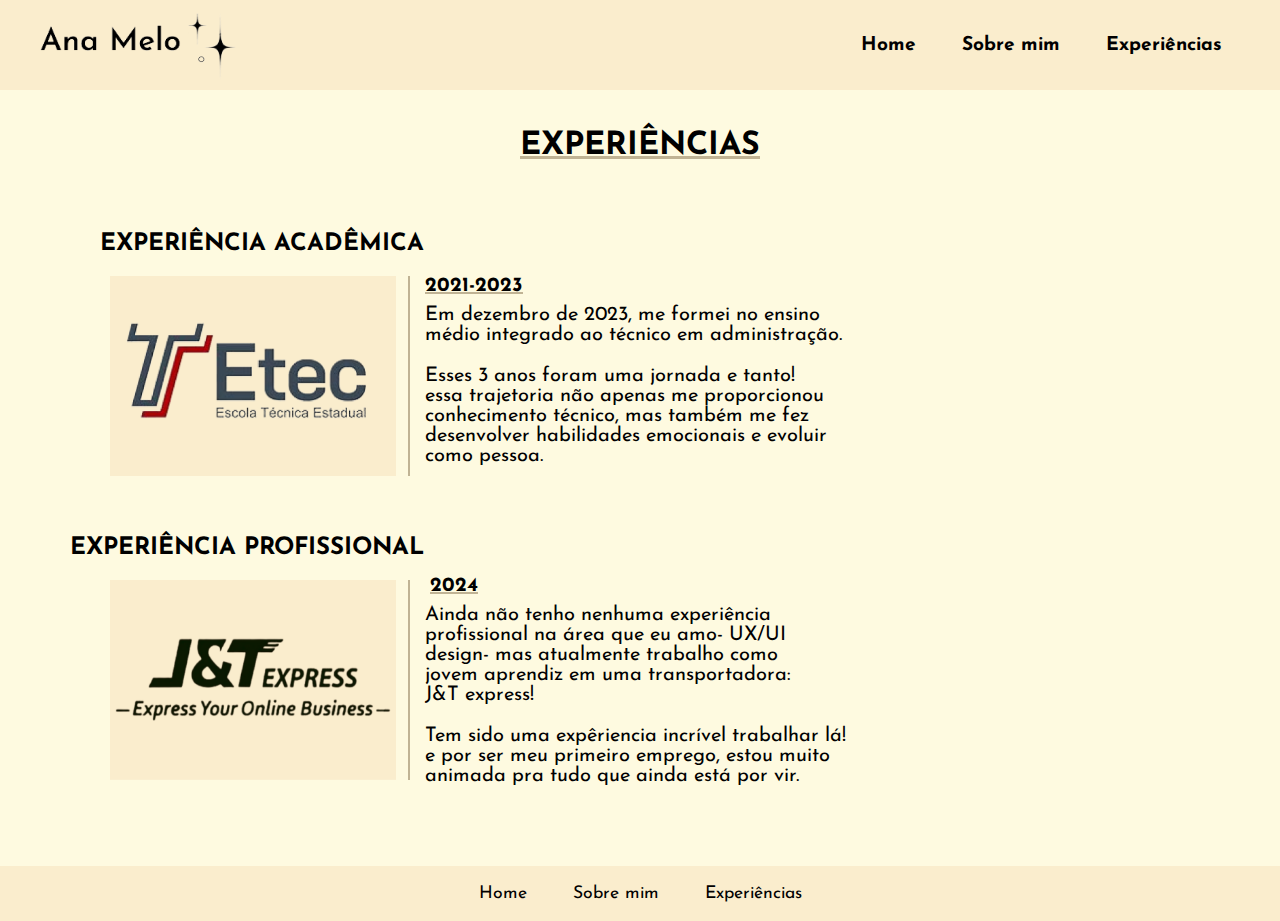
==== view/experiencia.html @ d231f1f3 "commit inicial" ====
<!DOCTYPE html>
<html lang="pt-br">
<head>
    <meta charset="UTF-8">
    <meta name="viewport" content="width=device-width, initial-scale=1.0">
    <title>Ana Melo</title>
    <link rel="stylesheet" href="/css/global.css">
    <link rel="stylesheet" href="/css/experiencias.css">
    <link rel="shortcut icon" type="image/png" href="/images/stars.png">
    <link rel="preconnect" href="https://fonts.googleapis.com">
    <link rel="preconnect" href="https://fonts.gstatic.com" crossorigin>
    <link href="https://fonts.googleapis.com/css2?family=Josefin+Sans:ital,wght@0,100..700;1,100..700&display=swap" rel="stylesheet">
</head>
<body>
    <header class="header">
        <nav>
            <img src="/images/header.name.png" alt="logo">
            <ul>
                <li><a href="/index.html">Home</a></li>
                <li><a href="/view/sobremim.html">Sobre mim</a></li>
                <li><a href="/experiencia.html">Experiências</a></li>
            </ul>
        </nav>
    </header>
    <main>
        <div class="title">
            <h1>EXPERIÊNCIAS</h1>
        </div>

        <div class="escola">
            <h2>EXPERIÊNCIA ACADÊMICA</h2>
            <img src="/images/etec.png">
            <h3>2021-2023</h3>
            <p>Em dezembro de 2023, me formei no ensino<br>médio integrado ao técnico em administração.</p><br>
            <p>Esses 3 anos foram uma jornada e tanto!<br>essa trajetoria não apenas me proporcionou<br>conhecimento técnico, mas também me fez<br>desenvolver habilidades emocionais e evoluir<br>como pessoa.</p>
        </div>

<div class="trabalho">
    <span>
    <h2>EXPERIÊNCIA PROFISSIONAL</h2>
    </span>
    <img src="/images/jtexpress.png">
    <span>
        <h3>2024</h3>
    </span>
    <span>
    <p>Ainda não tenho nenhuma experiência<br>profissional na área que eu amo- UX/UI<br>design- mas atualmente trabalho como<br>jovem aprendiz em uma transportadora:<br>J&T express!</p><BR>
        <P>Tem sido uma expêriencia incrível trabalhar lá!<br>e por ser meu primeiro emprego, estou muito<br>animada pra tudo que ainda está por vir.</P>
    </span>
</div>
<footer>
    <nav>
        <ul>
            <li><a href="/index.html">Home</a></li>
            <li><a href="/view/sobremim.html">Sobre mim</a></li>
            <li><a href="/view/experiencia.html">Experiências</a></li>
        </ul>
</footer>
    </main>
</body>
</html>
---- css/global.css ----
* {
    margin: 0%;
    padding: 0;
    box-sizing: border-box;
    font-family: "Josefin Sans";
}

:root {
    --background:#FEFAE0;
    --header: #FAEDCD;
    --letter: #000000;
    --hover: #816E41;
    --icons: #af9a68;
    --line: #C0B394;
    --destaque: #9A7653;
}

::-webkit-scrollbar {
    width: 6px;
    height: 4px;
}

::-webkit-scrollbar-thumb {
    background-color: #e4d1a6; 
    border-radius: 4px; 
}

::-webkit-scrollbar-track {
    background-color: #fff; 
}
---- css/experiencias.css ----
body {
    background-color: var(--background);
    width: 100%;
    height: 100vh;
    display: flex;
    flex-direction: column;
}

header {
    width: 100%;
    height: 90px;
    display: flex;
    align-items: center;
    justify-content: center;
    background: var(--header);
    position: fixed;
    top: 0;
    left: 0;
}

header nav {
    width: 100%;
    height: 90px;
    margin: 0 auto;
    padding: 0 40px;
    display: flex;
    align-items: center;
    justify-content: space-between;
}

header nav img{
    height: 70px;
    display: flex;
    justify-content: center;
    align-items: center;
    position: relative;
}

header ul {
    display: flex;
    gap: 10px;
}

header ul li {
    width: 100%;
    height: 100px;
    display: flex;
    justify-content: space-between;
    color: #000000;
    list-style-type: none;
}

header ul li a:link,
header ul li a:visited {
    display: flex;
    justify-content: center;
    font-size: 1.2rem;
    font-weight: bold;
    text-decoration: none;
    color: #000000;
    transition: 0.5s;
    text-align: center;
    display: flex;
    align-items: center;
    padding: 18px; 
    white-space: nowrap;
}

header ul li a:hover{
    color: var(--hover);
}

main{
height: 100vh;
margin-top: 90px;
}

main h1{
    width: 100%;
    margin-top: 40px;
    display: flex;
    justify-content: center;
    color: var(--letter);
    text-decoration: underline var(--line);
}

main h2{
    margin-top: 70px;
    margin-left: 100px;
    width: 330px;
}

main img{
    width: 300px;
    height: 200px;
    margin-left: 110px;
    margin-top: 20px;
    padding-right: 12px;
    border-right: 2px solid var(--line);
}

main h3{
    width: 98px;
    height: 24px;
    margin-left: 425px;
    margin-top: -204px;
    font-size: 20px;
    text-decoration: underline var(--line);
}

main p{
    margin-left: 425px;
    margin-top: 5px;
    font-size: 20px;
}

main .trabalho span h2{
    width: 360px;
    font-size: 24px;
    margin-top: 70px;
    margin-left: 70px;
}

main .trabalho span h3{
    margin-top: -208px;
    margin-left: 430px;
}

footer {
    background-color: var(--header);
    width: 100%;
    height: 55px;
    margin: auto;
    bottom: 0;
    display: flex;
    text-align: center;
    justify-content: center;
    margin-top: 80px;
}

footer nav {
    display: flex;
    align-items: center;
    justify-content: space-between;
}

footer ul {
    display: flex;
    gap: 10px;
}

footer ul li {
    display: flex;
    justify-content: space-between;
    color: var(--letter);
    list-style-type: none;
    align-items: center;
}

footer ul li a:link,
footer ul li a:visited {
    display: flex;
    justify-content: center;
    font-size: 1.1rem;
    font-weight: 400;
    text-decoration: none;
    color: var(--letter);
    transition: 0.5s;
    text-align: center;
    display: flex;
    align-items: center;
    padding: 18px;
    white-space: nowrap;
}

footer ul li a:hover{
    color: var(--hover);
}

footer a{
    text-decoration: none;
}
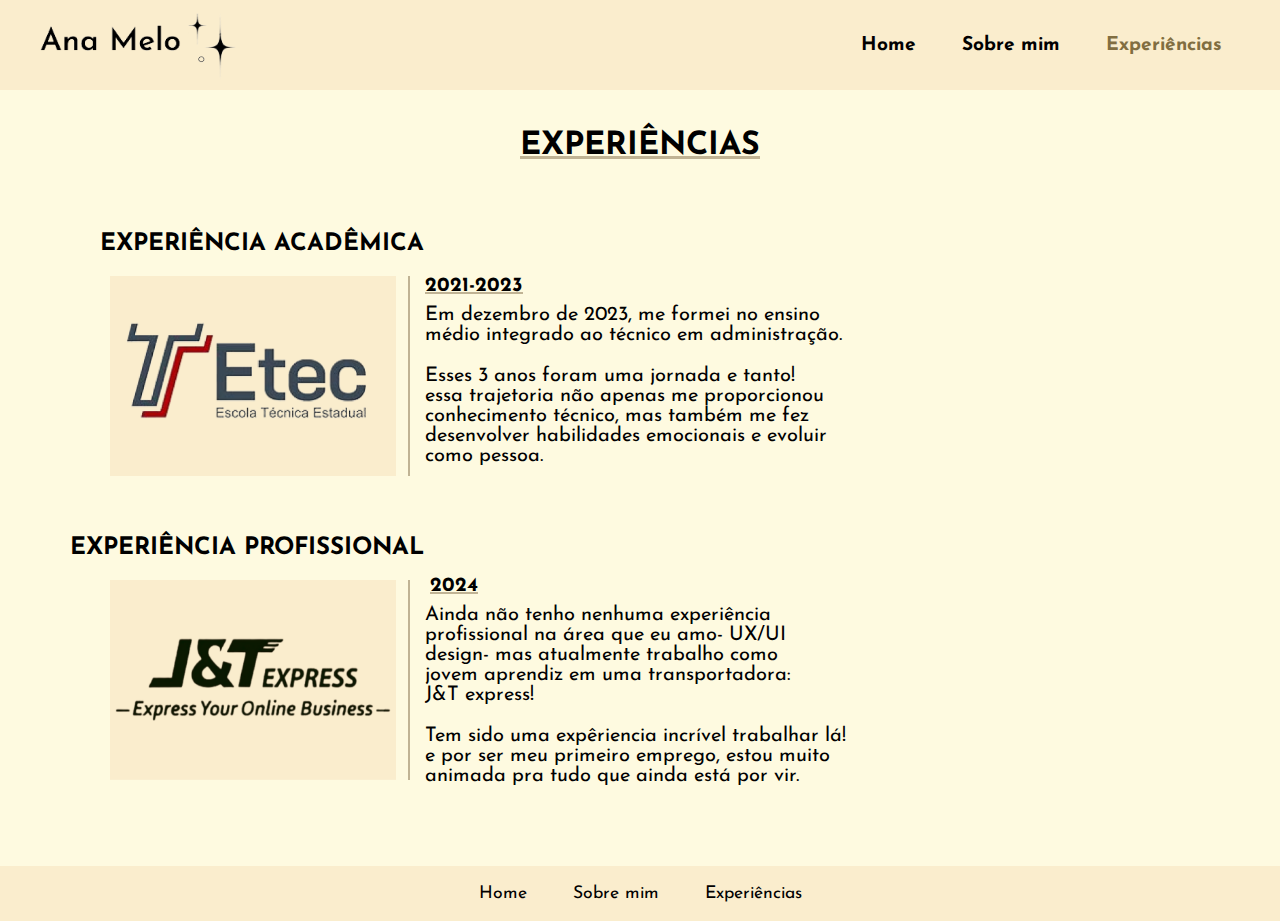
==== commit 6011ebaf: "acessibilidade_first-commit" ====
--- a/view/experiencia.html
+++ b/view/experiencia.html
@@ -14,11 +14,11 @@
 <body>
     <header class="header">
         <nav>
-            <img src="/images/header.name.png" alt="logo">
+            <img src="/images/header.name.png" alt="Logo com o nome 'Ana Melo'">
             <ul>
                 <li><a href="/index.html">Home</a></li>
                 <li><a href="/view/sobremim.html">Sobre mim</a></li>
-                <li><a href="/experiencia.html">Experiências</a></li>
+                <li><a href="/experiencia.html" class="selected">Experiências</a></li>
             </ul>
         </nav>
     </header>
@@ -27,27 +27,28 @@
             <h1>EXPERIÊNCIAS</h1>
         </div>
 
+    <!-- Adição da tag "alt" -->
         <div class="escola">
-            <h2>EXPERIÊNCIA ACADÊMICA</h2>
-            <img src="/images/etec.png">
+            <h2>EXPERIÊNCIA ACADÊMICA</h2> 
+            <img src="/images/etec.png" alt="Logo da escola 'ETEC'">
             <h3>2021-2023</h3>
             <p>Em dezembro de 2023, me formei no ensino<br>médio integrado ao técnico em administração.</p><br>
             <p>Esses 3 anos foram uma jornada e tanto!<br>essa trajetoria não apenas me proporcionou<br>conhecimento técnico, mas também me fez<br>desenvolver habilidades emocionais e evoluir<br>como pessoa.</p>
         </div>
 
-<div class="trabalho">
-    <span>
-    <h2>EXPERIÊNCIA PROFISSIONAL</h2>
-    </span>
-    <img src="/images/jtexpress.png">
-    <span>
-        <h3>2024</h3>
-    </span>
-    <span>
-    <p>Ainda não tenho nenhuma experiência<br>profissional na área que eu amo- UX/UI<br>design- mas atualmente trabalho como<br>jovem aprendiz em uma transportadora:<br>J&T express!</p><BR>
-        <P>Tem sido uma expêriencia incrível trabalhar lá!<br>e por ser meu primeiro emprego, estou muito<br>animada pra tudo que ainda está por vir.</P>
-    </span>
-</div>
+        <div class="trabalho">
+            <span>
+            <h2>EXPERIÊNCIA PROFISSIONAL</h2>
+            </span>
+            <img src="/images/jtexpress.png" alt="Logo da empresa J&t express">
+            <span>
+                <h3>2024</h3>
+            </span>
+            <span>
+            <p>Ainda não tenho nenhuma experiência<br>profissional na área que eu amo- UX/UI<br>design- mas atualmente trabalho como<br>jovem aprendiz em uma transportadora:<br>J&T express!</p><BR>
+            <P>Tem sido uma expêriencia incrível trabalhar lá!<br>e por ser meu primeiro emprego, estou muito<br>animada pra tudo que ainda está por vir.</P>
+            </span>
+        </div>
 <footer>
     <nav>
         <ul>
--- a/css/global.css
+++ b/css/global.css
@@ -25,6 +25,10 @@
     border-radius: 4px; 
 }
 
+::-webkit-scrollbar-thumb:hover {
+    background-color: #cab889;
+}
+
 ::-webkit-scrollbar-track {
     background-color: #fff; 
 }
--- a/css/experiencias.css
+++ b/css/experiencias.css
@@ -68,6 +68,12 @@
 
 header ul li a:hover{
     color: var(--hover);
+}
+
+header ul li a.selected,
+header ul li a:hover{
+    color: var(--hover);
+    
 }
 
 main{
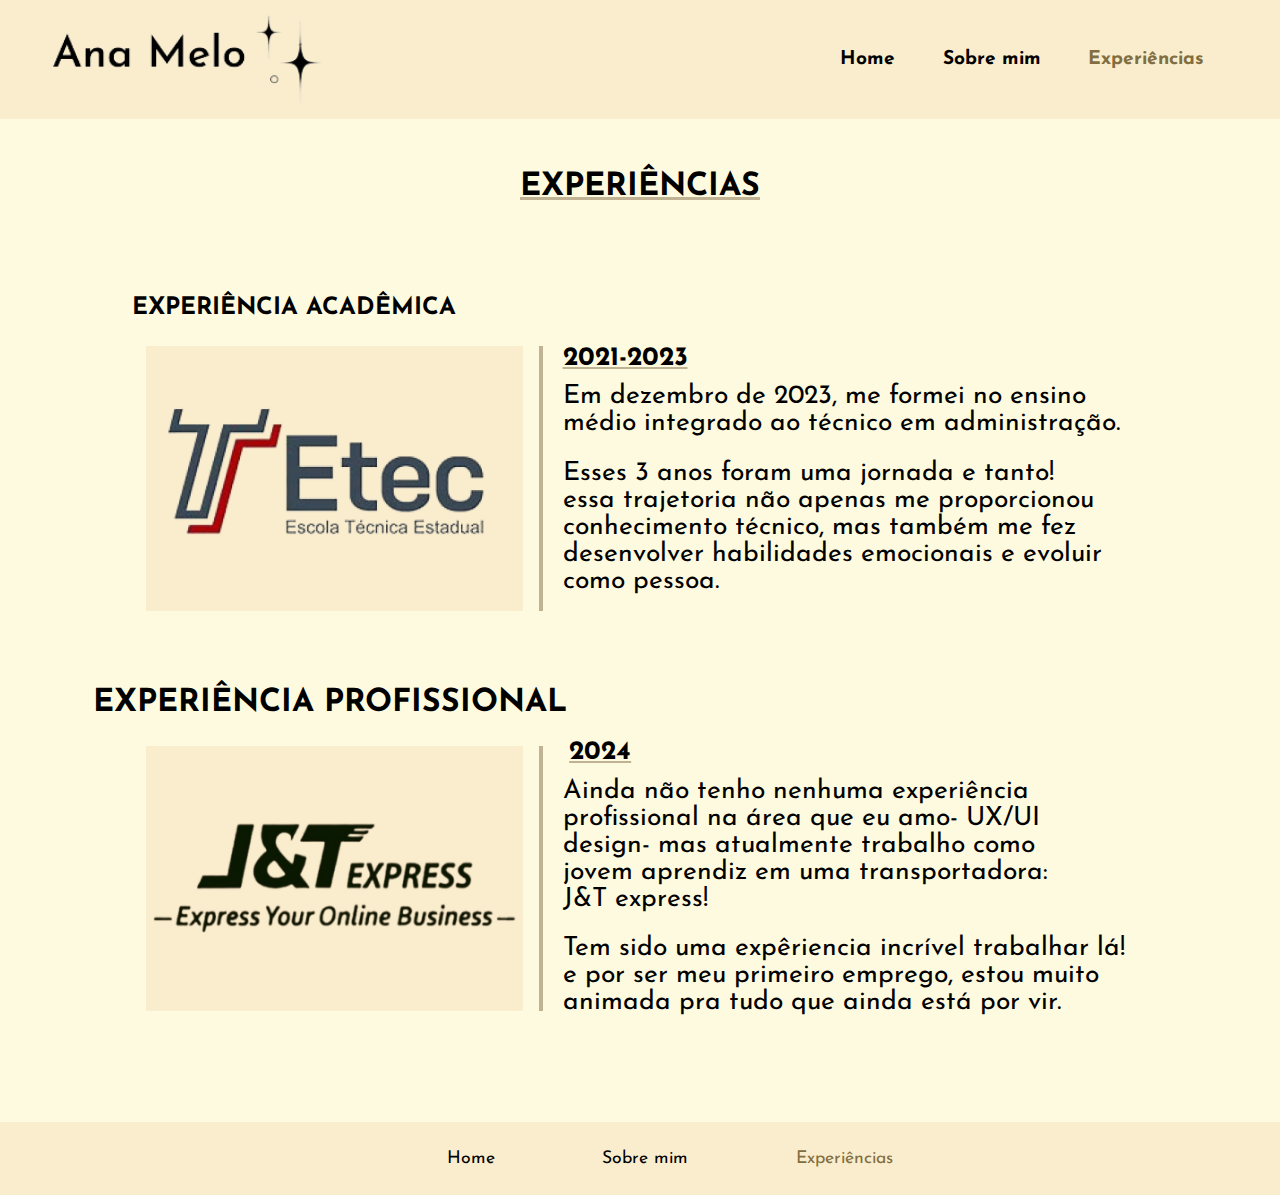
==== commit ae143b57: "ultimas alterações" ====
--- a/view/experiencia.html
+++ b/view/experiencia.html
@@ -54,7 +54,7 @@
         <ul>
             <li><a href="/index.html">Home</a></li>
             <li><a href="/view/sobremim.html">Sobre mim</a></li>
-            <li><a href="/view/experiencia.html">Experiências</a></li>
+            <li><a href="#" class="selected">Experiências</a></li>
         </ul>
 </footer>
     </main>
--- a/css/global.css
+++ b/css/global.css
@@ -32,3 +32,5 @@
 ::-webkit-scrollbar-track {
     background-color: #fff; 
 }
+
+
--- a/css/experiencias.css
+++ b/css/experiencias.css
@@ -1,14 +1,21 @@
 body {
     background-color: var(--background);
-    width: 100%;
+    width: 100vw;
     height: 100vh;
     display: flex;
     flex-direction: column;
+    margin: 0;
+    padding: 0;
+}
+
+img{
+    max-width: 100%;
+    height: auto;
 }
 
 header {
     width: 100%;
-    height: 90px;
+    height: 13.25vh;
     display: flex;
     align-items: center;
     justify-content: center;
@@ -16,20 +23,21 @@
     position: fixed;
     top: 0;
     left: 0;
+    z-index: 1;
 }
 
 header nav {
     width: 100%;
-    height: 90px;
+    height: 13.25vh;
     margin: 0 auto;
-    padding: 0 40px;
+    padding: 0 5.75vh;
     display: flex;
     align-items: center;
     justify-content: space-between;
 }
 
 header nav img{
-    height: 70px;
+    height: 10.75vh;
     display: flex;
     justify-content: center;
     align-items: center;
@@ -38,7 +46,6 @@
 
 header ul {
     display: flex;
-    gap: 10px;
 }
 
 header ul li {
@@ -62,7 +69,7 @@
     text-align: center;
     display: flex;
     align-items: center;
-    padding: 18px; 
+    padding: 2.65vh;
     white-space: nowrap;
 }
 
@@ -73,75 +80,75 @@
 header ul li a.selected,
 header ul li a:hover{
     color: var(--hover);
-    
-}
-
-main{
-height: 100vh;
-margin-top: 90px;
-}
-
-main h1{
-    width: 100%;
-    margin-top: 40px;
+}
+
+main {
+    height: 100vh;
+    width: 100%;
+    position: relative;
+}
+
+main h1 {
+    width: 100%;
+    margin-top: 19vh;
     display: flex;
     justify-content: center;
     color: var(--letter);
     text-decoration: underline var(--line);
 }
 
-main h2{
-    margin-top: 70px;
-    margin-left: 100px;
-    width: 330px;
-}
-
-main img{
-    width: 300px;
-    height: 200px;
-    margin-left: 110px;
-    margin-top: 20px;
-    padding-right: 12px;
-    border-right: 2px solid var(--line);
-}
-
-main h3{
-    width: 98px;
-    height: 24px;
-    margin-left: 425px;
-    margin-top: -204px;
-    font-size: 20px;
+main h2 {
+    margin-top: 10.29vh;
+    margin-left: 14.71vh;
+    width: 50vh;
+}
+
+main img {
+    width: 44.12vh;
+    height: 29.41vh;
+    margin-left: 16.18vh;
+    margin-top: 2.94vh;
+    padding-right: 1.76vh;
+    border-right: 0.50vh solid var(--line);
+}
+
+main h3 {
+    width: 14.41vh;
+    height: 3.53vh;
+    margin-left: 62.5vh;
+    margin-top: -30vh;
+    font-size: 2.94vh;
     text-decoration: underline var(--line);
 }
 
-main p{
-    margin-left: 425px;
-    margin-top: 5px;
-    font-size: 20px;
-}
-
-main .trabalho span h2{
-    width: 360px;
-    font-size: 24px;
-    margin-top: 70px;
-    margin-left: 70px;
-}
-
-main .trabalho span h3{
-    margin-top: -208px;
-    margin-left: 430px;
+main p {
+    margin-left: 62.5vh;
+    margin-top: 0.74vh;
+    font-size: 2.94vh;
+}
+
+main .trabalho span h2 {
+    width: 52.94vh;
+    font-size: 3.53vh;
+    margin-top: 10.29vh;
+    margin-left: 10.29vh;
+}
+
+main .trabalho span h3 {
+    margin-top: -30.59vh;
+    margin-left: 63.24vh;
 }
 
 footer {
     background-color: var(--header);
     width: 100%;
-    height: 55px;
+    height: 8.09vh;
     margin: auto;
     bottom: 0;
     display: flex;
     text-align: center;
     justify-content: center;
-    margin-top: 80px;
+    margin-top: 11.76vh;
 }
 
 footer nav {
@@ -152,7 +159,8 @@
 
 footer ul {
     display: flex;
-    gap: 10px;
+    justify-content: center;
+    align-items: center;
 }
 
 footer ul li {
@@ -175,10 +183,16 @@
     text-align: center;
     display: flex;
     align-items: center;
-    padding: 18px;
+    padding: 2.65vh;
     white-space: nowrap;
-}
-
+    margin-left: 6.62vh;
+}
+
+footer ul li a:hover{
+    color: var(--hover);
+}
+
+footer ul li a.selected,
 footer ul li a:hover{
     color: var(--hover);
 }
